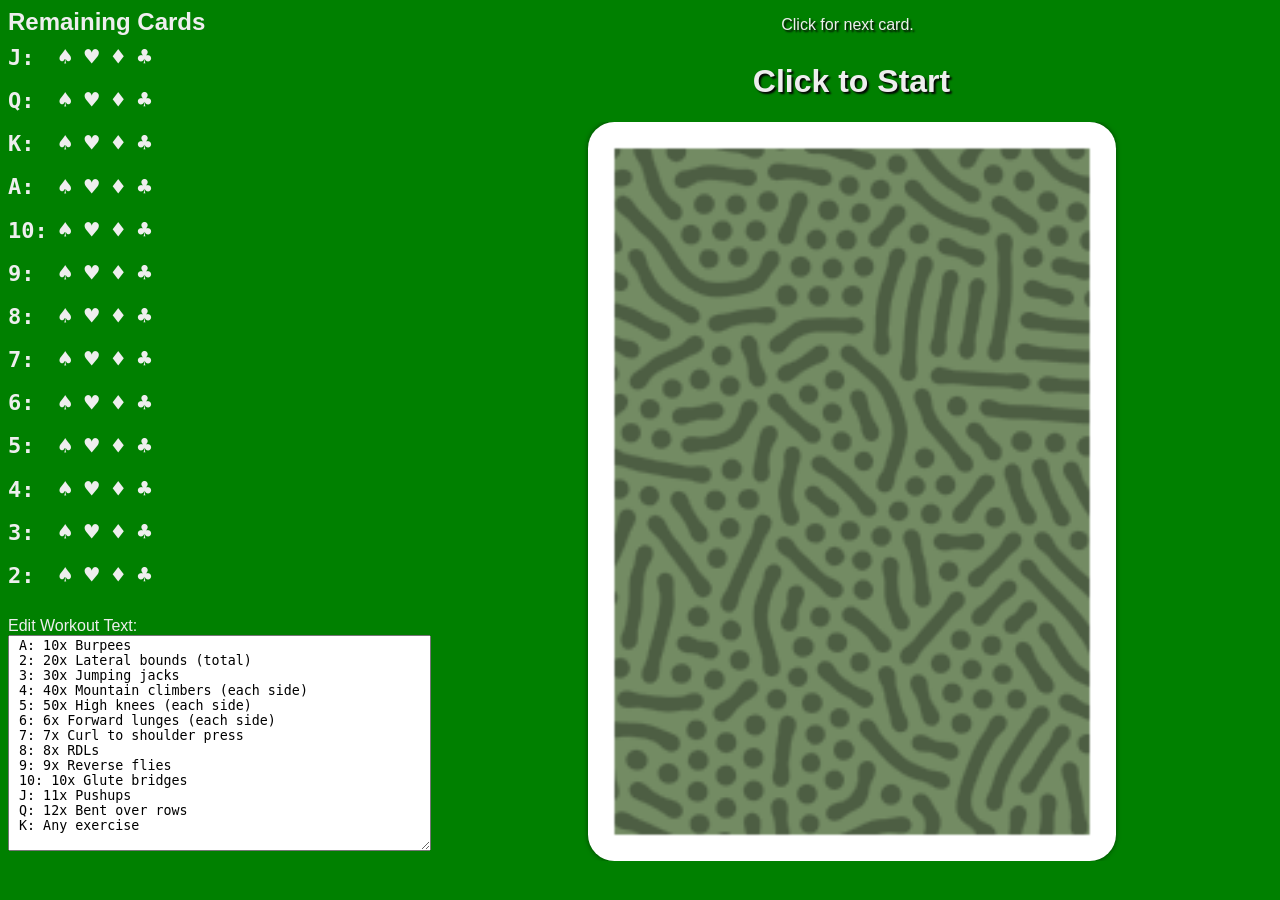
==== index.html @ 68b39ee0 "index.html" ====
<!DOCTYPE html>
<html>
  <head>
    <meta http-equiv="Content-Type" content="text/html; UTF-8" />

    <title>One Shuffled Deck</title>

    <link
      rel="stylesheet"
      type="text/css"
      media="screen"
      href="./One Shuffled Deck_files/playingcards.css"
    />
    <link
      rel="stylesheet"
      type="text/css"
      media="screen"
      href="./One Shuffled Deck_files/shuffled-deck.css"
    />

    <script src="./One Shuffled Deck_files/base.js"></script>

    <script src="./One Shuffled Deck_files/jquery.min.js"></script>
    <script src="./One Shuffled Deck_files/underscore-min.js"></script>

    <script src="./One Shuffled Deck_files/base.js"></script>
  </head>
  <body class="page shuffled_deck_1">
    <h1>One Shuffled Deck</h1>
    <div>
      <div id="table" class="span12">
        <script>
          window.num_decks = 1;
        </script>
        <div style="float: left; text-align: left">
          <span style="font-size: 24px; font-weight: bold"
            >Remaining Cards</span
          >
          <div
            id="cardCounter"
            style="font-size: 22px; line-height: 1.8; font-family: monospace"
          ></div>
          <div style="margin: 20px 0">
            <label for="workoutTextInput">Edit Workout Text:</label><br />
            <textarea id="workoutTextInput" rows="14" cols="50">
 A: 10x Burpees
 2: 20x Lateral bounds (total)
 3: 30x Jumping jacks
 4: 40x Mountain climbers (each side)
 5: 50x High knees (each side)
 6: 6x Forward lunges (each side)
 7: 7x Curl to shoulder press
 8: 8x RDLs
 9: 9x Reverse flies
 10: 10x Glute bridges
 J: 11x Pushups
 Q: 12x Bent over rows
 K: Any exercise
            </textarea>
          </div>
        </div>

        <div id="counter">Click for next card.</div>
        <div id="counterMilestone"></div>

        <div
          id="display-card"
          style="display: flex; justify-content: space-around"
        >
          <div
            class="card"
            id="view58"
            style="
              background-color: rgb(255, 255, 255);
              position: relative;
              overflow: visible;
              background-position: initial initial;
              background-repeat: initial initial;
            "
          >
            <div class="card-back">
              <span class="middle_center"
                ><img src="./One Shuffled Deck_files/back.png"
              /></span>
            </div>
          </div>
        </div>

        <div id="templates" style="display: none">
          <div id="card-back">
            <div
              class="card"
              id="view58"
              style="
                background-color: rgb(255, 255, 255);
                position: relative;
                overflow: visible;
                background-position: initial initial;
                background-repeat: initial initial;
              "
            >
              <div class="card-back">
                <span class="middle_center"
                  ><img src="./One Shuffled Deck_files/back.png"
                /></span>
              </div>
            </div>
          </div>

          <div id="all-cards">
            <div class="card" id="view53">
              <div class="card-ace club">
                <div class="corner top">
                  <span class="number">A</span>
                  <span>&#9827;</span>
                </div>
                <span class="suit middle_center">&#9827;</span>
                <div class="corner bottom">
                  <span class="number">A</span>
                  <span>&#9827;</span>
                </div>
              </div>
            </div>

            <div class="card" id="view54">
              <div class="card-two club">
                <div class="corner top">
                  <span class="number">2</span><span>&#9827;</span>
                </div>
                <span class="suit top_center">&#9827;</span
                ><span class="suit bottom_center">&#9827;</span>
                <div class="corner bottom">
                  <span class="number">2</span><span>&#9827;</span>
                </div>
              </div>
            </div>
            <div class="card" id="view55">
              <div class="card-three club">
                <div class="corner top">
                  <span class="number">3</span><span>&#9827;</span>
                </div>
                <span class="suit top_center">&#9827;</span
                ><span class="suit middle_center">&#9827;</span
                ><span class="suit bottom_center">&#9827;</span>
                <div class="corner bottom">
                  <span class="number">3</span><span>&#9827;</span>
                </div>
              </div>
            </div>
            <div class="card" id="view56">
              <div class="card-four club">
                <div class="corner top">
                  <span class="number">4</span><span>&#9827;</span>
                </div>
                <span class="suit top_left">&#9827;</span
                ><span class="suit top_right">&#9827;</span
                ><span class="suit bottom_left">&#9827;</span
                ><span class="suit bottom_right">&#9827;</span>
                <div class="corner bottom">
                  <span class="number">4</span><span>&#9827;</span>
                </div>
              </div>
            </div>
            <div class="card" id="view57">
              <div class="card-five club">
                <div class="corner top">
                  <span class="number">5</span><span>&#9827;</span>
                </div>
                <span class="suit top_left">&#9827;</span
                ><span class="suit top_right">&#9827;</span
                ><span class="suit middle_center">&#9827;</span
                ><span class="suit bottom_left">&#9827;</span
                ><span class="suit bottom_right">&#9827;</span>
                <div class="corner bottom">
                  <span class="number">5</span><span>&#9827;</span>
                </div>
              </div>
            </div>
            <div class="card" id="view58">
              <div class="card-six club">
                <div class="corner top">
                  <span class="number">6</span><span>&#9827;</span>
                </div>
                <span class="suit top_left">&#9827;</span
                ><span class="suit top_right">&#9827;</span
                ><span class="suit middle_left">&#9827;</span
                ><span class="suit middle_right">&#9827;</span
                ><span class="suit bottom_left">&#9827;</span
                ><span class="suit bottom_right">&#9827;</span>
                <div class="corner bottom">
                  <span class="number">6</span><span>&#9827;</span>
                </div>
              </div>
            </div>

            <div class="card" id="view59">
              <div class="card-seven club">
                <div class="corner top">
                  <span class="number">7</span>
                  <span>&#9827;</span>
                </div>
                <span class="suit top_left">&#9827;</span>
                <span class="suit top_right">&#9827;</span>
                <span class="suit middle_left">&#9827;</span>
                <span class="suit middle_top">&#9827;</span>
                <span class="suit middle_right">&#9827;</span>
                <span class="suit bottom_left">&#9827;</span>
                <span class="suit bottom_right">&#9827;</span>
                <div class="corner bottom">
                  <span class="number">7</span>
                  <span>&#9827;</span>
                </div>
              </div>
            </div>

            <div class="card" id="view60">
              <div class="card-eight club">
                <div class="corner top">
                  <span class="number">8</span><span>&#9827;</span>
                </div>
                <span class="suit top_left">&#9827;</span
                ><span class="suit top_right">&#9827;</span
                ><span class="suit middle_left">&#9827;</span
                ><span class="suit middle_top">&#9827;</span
                ><span class="suit middle_right">&#9827;</span
                ><span class="suit middle_bottom">&#9827;</span
                ><span class="suit bottom_left">&#9827;</span
                ><span class="suit bottom_right">&#9827;</span>
                <div class="corner bottom">
                  <span class="number">8</span><span>&#9827;</span>
                </div>
              </div>
            </div>
            <div class="card" id="view61">
              <div class="card-nine club">
                <div class="corner top">
                  <span class="number">9</span><span>&#9827;</span>
                </div>
                <span class="suit top_left">&#9827;</span
                ><span class="suit top_right">&#9827;</span
                ><span class="suit middle_top_left">&#9827;</span
                ><span class="suit middle_center">&#9827;</span
                ><span class="suit middle_top_right">&#9827;</span
                ><span class="suit bottom_left">&#9827;</span
                ><span class="suit bottom_right">&#9827;</span
                ><span class="suit middle_bottom_left">&#9827;</span
                ><span class="suit middle_bottom_right">&#9827;</span>
                <div class="corner bottom">
                  <span class="number">9</span><span>&#9827;</span>
                </div>
              </div>
            </div>
            <div class="card" id="view62">
              <div class="card-ten club">
                <div class="corner top">
                  <span class="number">10</span><span>&#9827;</span>
                </div>
                <span class="suit top_left">&#9827;</span
                ><span class="suit top_right">&#9827;</span
                ><span class="suit middle_top_left">&#9827;</span
                ><span class="suit middle_top_center">&#9827;</span
                ><span class="suit middle_top_right">&#9827;</span
                ><span class="suit bottom_left">&#9827;</span
                ><span class="suit bottom_right">&#9827;</span
                ><span class="suit middle_bottom_center">&#9827;</span
                ><span class="suit middle_bottom_left">&#9827;</span
                ><span class="suit middle_bottom_right">&#9827;</span>
                <div class="corner bottom">
                  <span class="number">10</span><span>&#9827;</span>
                </div>
              </div>
            </div>
            <div class="card" id="view63">
              <div class="card-jack club">
                <div class="corner top">
                  <span class="number">J</span><span>&#9827;</span>
                </div>
                <span class="face middle_center"
                  ><img src="./One Shuffled Deck_files/face-jack-club.png"
                /></span>
                <div class="corner bottom">
                  <span class="number">J</span><span>&#9827;</span>
                </div>
              </div>
            </div>
            <div class="card" id="view64">
              <div class="card-queen club">
                <div class="corner top">
                  <span class="number">Q</span><span>&#9827;</span>
                </div>
                <span class="face middle_center"
                  ><img src="./One Shuffled Deck_files/face-queen-club.png"
                /></span>
                <div class="corner bottom">
                  <span class="number">Q</span><span>&#9827;</span>
                </div>
              </div>
            </div>

            <div class="card" id="view65">
              <div class="card-king club">
                <div class="corner top">
                  <span class="number">K</span>
                  <span>&#9827;</span>
                </div>
                <span class="face middle_center"
                  ><img src="./One Shuffled Deck_files/face-king-club.png" />
                </span>
                <div class="corner bottom">
                  <span class="number">K</span><span>&#9827;</span>
                </div>
              </div>
            </div>

            <div class="card" id="view66">
              <div class="card-ace diamond">
                <div class="corner top">
                  <span class="number">A</span><span>&#9830;</span>
                </div>
                <span class="suit middle_center">&#9830;</span>
                <div class="corner bottom">
                  <span class="number">A</span><span>&#9830;</span>
                </div>
              </div>
            </div>
            <div class="card" id="view67">
              <div class="card-two diamond">
                <div class="corner top">
                  <span class="number">2</span><span>&#9830;</span>
                </div>
                <span class="suit top_center">&#9830;</span
                ><span class="suit bottom_center">&#9830;</span>
                <div class="corner bottom">
                  <span class="number">2</span><span>&#9830;</span>
                </div>
              </div>
            </div>
            <div class="card" id="view68">
              <div class="card-three diamond">
                <div class="corner top">
                  <span class="number">3</span><span>&#9830;</span>
                </div>
                <span class="suit top_center">&#9830;</span
                ><span class="suit middle_center">&#9830;</span
                ><span class="suit bottom_center">&#9830;</span>
                <div class="corner bottom">
                  <span class="number">3</span><span>&#9830;</span>
                </div>
              </div>
            </div>
            <div class="card" id="view69">
              <div class="card-four diamond">
                <div class="corner top">
                  <span class="number">4</span><span>&#9830;</span>
                </div>
                <span class="suit top_left">&#9830;</span
                ><span class="suit top_right">&#9830;</span
                ><span class="suit bottom_left">&#9830;</span
                ><span class="suit bottom_right">&#9830;</span>
                <div class="corner bottom">
                  <span class="number">4</span><span>&#9830;</span>
                </div>
              </div>
            </div>
            <div class="card" id="view70">
              <div class="card-five diamond">
                <div class="corner top">
                  <span class="number">5</span><span>&#9830;</span>
                </div>
                <span class="suit top_left">&#9830;</span
                ><span class="suit top_right">&#9830;</span
                ><span class="suit middle_center">&#9830;</span
                ><span class="suit bottom_left">&#9830;</span
                ><span class="suit bottom_right">&#9830;</span>
                <div class="corner bottom">
                  <span class="number">5</span><span>&#9830;</span>
                </div>
              </div>
            </div>
            <div class="card" id="view71">
              <div class="card-six diamond">
                <div class="corner top">
                  <span class="number">6</span><span>&#9830;</span>
                </div>
                <span class="suit top_left">&#9830;</span
                ><span class="suit top_right">&#9830;</span
                ><span class="suit middle_left">&#9830;</span
                ><span class="suit middle_right">&#9830;</span
                ><span class="suit bottom_left">&#9830;</span
                ><span class="suit bottom_right">&#9830;</span>
                <div class="corner bottom">
                  <span class="number">6</span><span>&#9830;</span>
                </div>
              </div>
            </div>
            <div class="card" id="view72">
              <div class="card-seven diamond">
                <div class="corner top">
                  <span class="number">7</span><span>&#9830;</span>
                </div>
                <span class="suit top_left">&#9830;</span
                ><span class="suit top_right">&#9830;</span
                ><span class="suit middle_left">&#9830;</span
                ><span class="suit middle_top">&#9830;</span
                ><span class="suit middle_right">&#9830;</span
                ><span class="suit bottom_left">&#9830;</span
                ><span class="suit bottom_right">&#9830;</span>
                <div class="corner bottom">
                  <span class="number">7</span><span>&#9830;</span>
                </div>
              </div>
            </div>
            <div class="card" id="view73">
              <div class="card-eight diamond">
                <div class="corner top">
                  <span class="number">8</span><span>&#9830;</span>
                </div>
                <span class="suit top_left">&#9830;</span
                ><span class="suit top_right">&#9830;</span
                ><span class="suit middle_left">&#9830;</span
                ><span class="suit middle_top">&#9830;</span
                ><span class="suit middle_right">&#9830;</span
                ><span class="suit middle_bottom">&#9830;</span
                ><span class="suit bottom_left">&#9830;</span
                ><span class="suit bottom_right">&#9830;</span>
                <div class="corner bottom">
                  <span class="number">8</span><span>&#9830;</span>
                </div>
              </div>
            </div>
            <div class="card" id="view74">
              <div class="card-nine diamond">
                <div class="corner top">
                  <span class="number">9</span><span>&#9830;</span>
                </div>
                <span class="suit top_left">&#9830;</span
                ><span class="suit top_right">&#9830;</span
                ><span class="suit middle_top_left">&#9830;</span
                ><span class="suit middle_center">&#9830;</span
                ><span class="suit middle_top_right">&#9830;</span
                ><span class="suit bottom_left">&#9830;</span
                ><span class="suit bottom_right">&#9830;</span
                ><span class="suit middle_bottom_left">&#9830;</span
                ><span class="suit middle_bottom_right">&#9830;</span>
                <div class="corner bottom">
                  <span class="number">9</span><span>&#9830;</span>
                </div>
              </div>
            </div>
            <div class="card" id="view75">
              <div class="card-ten diamond">
                <div class="corner top">
                  <span class="number">10</span><span>&#9830;</span>
                </div>
                <span class="suit top_left">&#9830;</span
                ><span class="suit top_right">&#9830;</span
                ><span class="suit middle_top_left">&#9830;</span
                ><span class="suit middle_top_center">&#9830;</span
                ><span class="suit middle_top_right">&#9830;</span
                ><span class="suit bottom_left">&#9830;</span
                ><span class="suit bottom_right">&#9830;</span
                ><span class="suit middle_bottom_center">&#9830;</span
                ><span class="suit middle_bottom_left">&#9830;</span
                ><span class="suit middle_bottom_right">&#9830;</span>
                <div class="corner bottom">
                  <span class="number">10</span><span>&#9830;</span>
                </div>
              </div>
            </div>
            <div class="card" id="view76">
              <div class="card-jack diamond">
                <div class="corner top">
                  <span class="number">J</span><span>&#9830;</span>
                </div>
                <span class="face middle_center"
                  ><img src="./One Shuffled Deck_files/face-jack-diamond.png"
                /></span>
                <div class="corner bottom">
                  <span class="number">J</span><span>&#9830;</span>
                </div>
              </div>
            </div>
            <div class="card" id="view77">
              <div class="card-queen diamond">
                <div class="corner top">
                  <span class="number">Q</span><span>&#9830;</span>
                </div>
                <span class="face middle_center"
                  ><img src="./One Shuffled Deck_files/face-queen-diamond.png"
                /></span>
                <div class="corner bottom">
                  <span class="number">Q</span><span>&#9830;</span>
                </div>
              </div>
            </div>
            <div class="card" id="view78">
              <div class="card-king diamond">
                <div class="corner top">
                  <span class="number">K</span><span>&#9830;</span>
                </div>
                <span class="face middle_center"
                  ><img src="./One Shuffled Deck_files/face-king-diamond.png"
                /></span>
                <div class="corner bottom">
                  <span class="number">K</span><span>&#9830;</span>
                </div>
              </div>
            </div>
            <div class="card" id="view79">
              <div class="card-ace spade">
                <div class="corner top">
                  <span class="number">A</span><span>&#9824;</span>
                </div>
                <span class="suit middle_center">&#9824;</span>
                <div class="corner bottom">
                  <span class="number">A</span><span>&#9824;</span>
                </div>
              </div>
            </div>
            <div class="card" id="view80">
              <div class="card-two spade">
                <div class="corner top">
                  <span class="number">2</span><span>&#9824;</span>
                </div>
                <span class="suit top_center">&#9824;</span
                ><span class="suit bottom_center">&#9824;</span>
                <div class="corner bottom">
                  <span class="number">2</span><span>&#9824;</span>
                </div>
              </div>
            </div>
            <div class="card" id="view81">
              <div class="card-three spade">
                <div class="corner top">
                  <span class="number">3</span><span>&#9824;</span>
                </div>
                <span class="suit top_center">&#9824;</span
                ><span class="suit middle_center">&#9824;</span
                ><span class="suit bottom_center">&#9824;</span>
                <div class="corner bottom">
                  <span class="number">3</span><span>&#9824;</span>
                </div>
              </div>
            </div>
            <div class="card" id="view82">
              <div class="card-four spade">
                <div class="corner top">
                  <span class="number">4</span><span>&#9824;</span>
                </div>
                <span class="suit top_left">&#9824;</span
                ><span class="suit top_right">&#9824;</span
                ><span class="suit bottom_left">&#9824;</span
                ><span class="suit bottom_right">&#9824;</span>
                <div class="corner bottom">
                  <span class="number">4</span><span>&#9824;</span>
                </div>
              </div>
            </div>
            <div class="card" id="view83">
              <div class="card-five spade">
                <div class="corner top">
                  <span class="number">5</span><span>&#9824;</span>
                </div>
                <span class="suit top_left">&#9824;</span
                ><span class="suit top_right">&#9824;</span
                ><span class="suit middle_center">&#9824;</span
                ><span class="suit bottom_left">&#9824;</span
                ><span class="suit bottom_right">&#9824;</span>
                <div class="corner bottom">
                  <span class="number">5</span><span>&#9824;</span>
                </div>
              </div>
            </div>
            <div class="card" id="view84">
              <div class="card-six spade">
                <div class="corner top">
                  <span class="number">6</span><span>&#9824;</span>
                </div>
                <span class="suit top_left">&#9824;</span
                ><span class="suit top_right">&#9824;</span
                ><span class="suit middle_left">&#9824;</span
                ><span class="suit middle_right">&#9824;</span
                ><span class="suit bottom_left">&#9824;</span
                ><span class="suit bottom_right">&#9824;</span>
                <div class="corner bottom">
                  <span class="number">6</span><span>&#9824;</span>
                </div>
              </div>
            </div>
            <div class="card" id="view85">
              <div class="card-seven spade">
                <div class="corner top">
                  <span class="number">7</span><span>&#9824;</span>
                </div>
                <span class="suit top_left">&#9824;</span
                ><span class="suit top_right">&#9824;</span
                ><span class="suit middle_left">&#9824;</span
                ><span class="suit middle_top">&#9824;</span
                ><span class="suit middle_right">&#9824;</span
                ><span class="suit bottom_left">&#9824;</span
                ><span class="suit bottom_right">&#9824;</span>
                <div class="corner bottom">
                  <span class="number">7</span><span>&#9824;</span>
                </div>
              </div>
            </div>
            <div class="card" id="view86">
              <div class="card-eight spade">
                <div class="corner top">
                  <span class="number">8</span><span>&#9824;</span>
                </div>
                <span class="suit top_left">&#9824;</span
                ><span class="suit top_right">&#9824;</span
                ><span class="suit middle_left">&#9824;</span
                ><span class="suit middle_top">&#9824;</span
                ><span class="suit middle_right">&#9824;</span
                ><span class="suit middle_bottom">&#9824;</span
                ><span class="suit bottom_left">&#9824;</span
                ><span class="suit bottom_right">&#9824;</span>
                <div class="corner bottom">
                  <span class="number">8</span><span>&#9824;</span>
                </div>
              </div>
            </div>
            <div class="card" id="view87">
              <div class="card-nine spade">
                <div class="corner top">
                  <span class="number">9</span><span>&#9824;</span>
                </div>
                <span class="suit top_left">&#9824;</span
                ><span class="suit top_right">&#9824;</span
                ><span class="suit middle_top_left">&#9824;</span
                ><span class="suit middle_center">&#9824;</span
                ><span class="suit middle_top_right">&#9824;</span
                ><span class="suit bottom_left">&#9824;</span
                ><span class="suit bottom_right">&#9824;</span
                ><span class="suit middle_bottom_left">&#9824;</span
                ><span class="suit middle_bottom_right">&#9824;</span>
                <div class="corner bottom">
                  <span class="number">9</span><span>&#9824;</span>
                </div>
              </div>
            </div>
            <div class="card" id="view88">
              <div class="card-ten spade">
                <div class="corner top">
                  <span class="number">10</span><span>&#9824;</span>
                </div>
                <span class="suit top_left">&#9824;</span
                ><span class="suit top_right">&#9824;</span
                ><span class="suit middle_top_left">&#9824;</span
                ><span class="suit middle_top_center">&#9824;</span
                ><span class="suit middle_top_right">&#9824;</span
                ><span class="suit bottom_left">&#9824;</span
                ><span class="suit bottom_right">&#9824;</span
                ><span class="suit middle_bottom_center">&#9824;</span
                ><span class="suit middle_bottom_left">&#9824;</span
                ><span class="suit middle_bottom_right">&#9824;</span>
                <div class="corner bottom">
                  <span class="number">10</span><span>&#9824;</span>
                </div>
              </div>
            </div>
            <div class="card" id="view89">
              <div class="card-jack spade">
                <div class="corner top">
                  <span class="number">J</span><span>&#9824;</span>
                </div>
                <span class="face middle_center"
                  ><img src="./One Shuffled Deck_files/face-jack-spade.png"
                /></span>
                <div class="corner bottom">
                  <span class="number">J</span><span>&#9824;</span>
                </div>
              </div>
            </div>
            <div class="card" id="view90">
              <div class="card-queen spade">
                <div class="corner top">
                  <span class="number">Q</span><span>&#9824;</span>
                </div>
                <span class="face middle_center"
                  ><img src="./One Shuffled Deck_files/face-queen-spade.png"
                /></span>
                <div class="corner bottom">
                  <span class="number">Q</span><span>&#9824;</span>
                </div>
              </div>
            </div>
            <div class="card" id="view91">
              <div class="card-king spade">
                <div class="corner top">
                  <span class="number">K</span><span>&#9824;</span>
                </div>
                <span class="face middle_center"
                  ><img src="./One Shuffled Deck_files/face-king-spade.png"
                /></span>
                <div class="corner bottom">
                  <span class="number">K</span><span>&#9824;</span>
                </div>
              </div>
            </div>
            <div class="card" id="view92">
              <div class="card-ace heart">
                <div class="corner top">
                  <span class="number">A</span><span>&#9829;</span>
                </div>
                <span class="suit middle_center">&#9829;</span>
                <div class="corner bottom">
                  <span class="number">A</span><span>&#9829;</span>
                </div>
              </div>
            </div>
            <div class="card" id="view93">
              <div class="card-two heart">
                <div class="corner top">
                  <span class="number">2</span><span>&#9829;</span>
                </div>
                <span class="suit top_center">&#9829;</span
                ><span class="suit bottom_center">&#9829;</span>
                <div class="corner bottom">
                  <span class="number">2</span><span>&#9829;</span>
                </div>
              </div>
            </div>
            <div class="card" id="view94">
              <div class="card-three heart">
                <div class="corner top">
                  <span class="number">3</span><span>&#9829;</span>
                </div>
                <span class="suit top_center">&#9829;</span
                ><span class="suit middle_center">&#9829;</span
                ><span class="suit bottom_center">&#9829;</span>
                <div class="corner bottom">
                  <span class="number">3</span><span>&#9829;</span>
                </div>
              </div>
            </div>
            <div class="card" id="view95">
              <div class="card-four heart">
                <div class="corner top">
                  <span class="number">4</span><span>&#9829;</span>
                </div>
                <span class="suit top_left">&#9829;</span
                ><span class="suit top_right">&#9829;</span
                ><span class="suit bottom_left">&#9829;</span
                ><span class="suit bottom_right">&#9829;</span>
                <div class="corner bottom">
                  <span class="number">4</span><span>&#9829;</span>
                </div>
              </div>
            </div>
            <div class="card" id="view96">
              <div class="card-five heart">
                <div class="corner top">
                  <span class="number">5</span><span>&#9829;</span>
                </div>
                <span class="suit top_left">&#9829;</span
                ><span class="suit top_right">&#9829;</span
                ><span class="suit middle_center">&#9829;</span
                ><span class="suit bottom_left">&#9829;</span
                ><span class="suit bottom_right">&#9829;</span>
                <div class="corner bottom">
                  <span class="number">5</span><span>&#9829;</span>
                </div>
              </div>
            </div>
            <div class="card" id="view97">
              <div class="card-six heart">
                <div class="corner top">
                  <span class="number">6</span><span>&#9829;</span>
                </div>
                <span class="suit top_left">&#9829;</span
                ><span class="suit top_right">&#9829;</span
                ><span class="suit middle_left">&#9829;</span
                ><span class="suit middle_right">&#9829;</span
                ><span class="suit bottom_left">&#9829;</span
                ><span class="suit bottom_right">&#9829;</span>
                <div class="corner bottom">
                  <span class="number">6</span><span>&#9829;</span>
                </div>
              </div>
            </div>
            <div class="card" id="view98">
              <div class="card-seven heart">
                <div class="corner top">
                  <span class="number">7</span><span>&#9829;</span>
                </div>
                <span class="suit top_left">&#9829;</span
                ><span class="suit top_right">&#9829;</span
                ><span class="suit middle_left">&#9829;</span
                ><span class="suit middle_top">&#9829;</span
                ><span class="suit middle_right">&#9829;</span
                ><span class="suit bottom_left">&#9829;</span
                ><span class="suit bottom_right">&#9829;</span>
                <div class="corner bottom">
                  <span class="number">7</span><span>&#9829;</span>
                </div>
              </div>
            </div>
            <div class="card" id="view99">
              <div class="card-eight heart">
                <div class="corner top">
                  <span class="number">8</span><span>&#9829;</span>
                </div>
                <span class="suit top_left">&#9829;</span
                ><span class="suit top_right">&#9829;</span
                ><span class="suit middle_left">&#9829;</span
                ><span class="suit middle_top">&#9829;</span
                ><span class="suit middle_right">&#9829;</span
                ><span class="suit middle_bottom">&#9829;</span
                ><span class="suit bottom_left">&#9829;</span
                ><span class="suit bottom_right">&#9829;</span>
                <div class="corner bottom">
                  <span class="number">8</span><span>&#9829;</span>
                </div>
              </div>
            </div>
            <div class="card" id="view100">
              <div class="card-nine heart">
                <div class="corner top">
                  <span class="number">9</span><span>&#9829;</span>
                </div>
                <span class="suit top_left">&#9829;</span
                ><span class="suit top_right">&#9829;</span
                ><span class="suit middle_top_left">&#9829;</span
                ><span class="suit middle_center">&#9829;</span
                ><span class="suit middle_top_right">&#9829;</span
                ><span class="suit bottom_left">&#9829;</span
                ><span class="suit bottom_right">&#9829;</span
                ><span class="suit middle_bottom_left">&#9829;</span
                ><span class="suit middle_bottom_right">&#9829;</span>
                <div class="corner bottom">
                  <span class="number">9</span><span>&#9829;</span>
                </div>
              </div>
            </div>
            <div class="card" id="view101">
              <div class="card-ten heart">
                <div class="corner top">
                  <span class="number">10</span><span>&#9829;</span>
                </div>
                <span class="suit top_left">&#9829;</span
                ><span class="suit top_right">&#9829;</span
                ><span class="suit middle_top_left">&#9829;</span
                ><span class="suit middle_top_center">&#9829;</span
                ><span class="suit middle_top_right">&#9829;</span
                ><span class="suit bottom_left">&#9829;</span
                ><span class="suit bottom_right">&#9829;</span
                ><span class="suit middle_bottom_center">&#9829;</span
                ><span class="suit middle_bottom_left">&#9829;</span
                ><span class="suit middle_bottom_right">&#9829;</span>
                <div class="corner bottom">
                  <span class="number">10</span><span>&#9829;</span>
                </div>
              </div>
            </div>
            <div class="card" id="view102">
              <div class="card-jack heart">
                <div class="corner top">
                  <span class="number">J</span><span>&#9829;</span>
                </div>
                <span class="face middle_center"
                  ><img src="./One Shuffled Deck_files/face-jack-heart.png"
                /></span>
                <div class="corner bottom">
                  <span class="number">J</span><span>&#9829;</span>
                </div>
              </div>
            </div>
            <div class="card" id="view103">
              <div class="card-queen heart">
                <div class="corner top">
                  <span class="number">Q</span><span>&#9829;</span>
                </div>
                <span class="face middle_center"
                  ><img src="./One Shuffled Deck_files/face-queen-heart.png"
                /></span>
                <div class="corner bottom">
                  <span class="number">Q</span><span>&#9829;</span>
                </div>
              </div>
            </div>
            <div class="card" id="view104">
              <div class="card-king heart">
                <div class="corner top">
                  <span class="number">K</span><span>&#9829;</span>
                </div>
                <span class="face middle_center"
                  ><img src="./One Shuffled Deck_files/face-king-heart.png"
                /></span>
                <div class="corner bottom">
                  <span class="number">K</span><span>&#9829;</span>
                </div>
              </div>
            </div>
          </div>
        </div>
      </div>
    </div>

    <script>
      (function () {
        "use strict";
        const ALL_SUITS = ["♠", "♥", "♦", "♣"];
        let cardTracker = {
          A: [...ALL_SUITS],
          K: [...ALL_SUITS],
          Q: [...ALL_SUITS],
          J: [...ALL_SUITS],
          10: [...ALL_SUITS],
          9: [...ALL_SUITS],
          8: [...ALL_SUITS],
          7: [...ALL_SUITS],
          6: [...ALL_SUITS],
          5: [...ALL_SUITS],
          4: [...ALL_SUITS],
          3: [...ALL_SUITS],
          2: [...ALL_SUITS],
        };

        let drawnCardsCount = 0; // Added to track drawn cards
        const totalCardsInDeck = 52; // Standard deck size

        function renderRemainingCards() {
          let html = `<div style="display: inline-block;">`;

          Object.keys(cardTracker)
            .reverse()
            .forEach((card) => {
              html += `<div style="display: flex; align-items: center;">`;

              // Card label
              html += `<div style="width: 50px; font-weight: bold;">${card}:</div>`;

              // Suits in horizontal layout
              html += `<div style="display: flex; gap: 12px;">`;
              ALL_SUITS.forEach((suit) => {
                const isRemaining = cardTracker[card].includes(suit);
                html += isRemaining
                  ? `<div style="font-size: 24px;">${suit}</div>`
                  : `<div style="font-size: 24px; opacity: 0.3; text-decoration: line-through;">${suit}</div>`;
              });
              html += `</div></div>`;
            });

          html += `</div>`;
          $("#cardCounter").html(html);
        }

        function getWorkout(cardValue) {
          const workoutText = document.getElementById("workoutTextInput").value;
          let workoutJson = {};
          for (const line of workoutText.split("\n").map((t) => t.trim())) {
            const [card, workout] = line.split(": ");
            if (card && workout) {
              workoutJson[card] = workout;
            }
          }
          return workoutJson[cardValue] || "No workout assigned";
        }

        function addGlobalStyle(css) {
          var head, style;
          head = document.getElementsByTagName("head")[0];
          if (!head) {
            return;
          }
          style = document.createElement("style");
          style.type = "text/css";
          style.innerHTML = css;
          head.appendChild(style);
        }

        const delay = (ms) => new Promise((res) => setTimeout(res, ms));

        addGlobalStyle(".card { margin: 0px; }");

        $("h1").remove();
        $(".options").remove();

        $('<h1 id="workout">Click to Start<h1>').insertBefore("#display-card");
        renderRemainingCards();

        let drawnCards = []; // This was in the original script, remains unused by this specific counter update
        $("#display-card").click(async function () {
          await delay(10);
          $("h1#workout").text("");

          let cardText = $("#display-card .card .top .number").text();
          let cardSuit = $("#display-card .card .top span:nth-child(2)").text();

          // Remove the suit from the tracker if present
          if (cardTracker[cardText]) {
            cardTracker[cardText] = cardTracker[cardText].filter(
              (s) => s !== cardSuit
            );
          }

          renderRemainingCards();
          $("h1#workout").text(getWorkout(cardText));

          // Updated counter logic starts here
          drawnCardsCount++;

          const quarterMark = totalCardsInDeck / 4;
          const halfMark = totalCardsInDeck / 2;
          const threeQuarterMark = (totalCardsInDeck * 3) / 4;

          if (drawnCardsCount === quarterMark) {
            $("#counterMilestone").text("1/4 of the deck drawn!");
          } else if (drawnCardsCount === halfMark) {
            $("#counterMilestone").text("1/2 of the deck drawn!");
          } else if (drawnCardsCount === threeQuarterMark) {
            $("#counterMilestone").text("3/4 of the deck drawn!");
          } else if (drawnCardsCount === totalCardsInDeck) {
            $("#counterMilestone").text("All cards drawn! Workout complete!");
            // Optional: could disable further clicks here if desired
            // $("#display-card").off("click");
          } else if (drawnCardsCount < totalCardsInDeck) {
            $("#counterMilestone").text("");
          }
          // If drawnCardsCount > totalCardsInDeck and clicks are not disabled,
          // the message will remain as "All cards drawn! Workout complete!".
        });
      })();
    </script>
  </body>
</html>
---- One Shuffled Deck_files/playingcards.css ----
@font-face {
  font-family: "Suit-Regular";
  src: url("../fonts/suit-regular.eot");
  src: url("../fonts/suit-regular.eot?#iefix") format("embedded-opentype"),
    url("../fonts/suit-regular.woff") format("woff"),
    url("../fonts/suit-regular.ttf") format("truetype"),
    url("../fonts/suit-regular.svg#suit-regular") format("svg");
  font-weight: normal;
  font-style: normal;
}
body {
  background: green;
}
.card {
  background-color: #fff;
  font-family: "Suit-Regular", "Helvetica Neue", Helvetica, Arial, sans-serif;
  -moz-border-radius: 0.8em;
  -webkit-border-radius: 0.8em;
  border-radius: 0.8em;
  -moz-box-shadow: 0 0 5px rgba(0, 0, 0, 0.5);
  -webkit-box-shadow: 0 0 5px rgba(0, 0, 0, 0.5);
  box-shadow: 0 0 5px rgba(0, 0, 0, 0.5);
  float: left;
  width: 16em;
  height: 22.4em;
  margin: 0 1.2em 1.2em 0;
  position: relative;
  z-index: 2;
}
.card.noshadow {
  -moz-box-shadow: none;
  -webkit-box-shadow: none;
  box-shadow: none;
}
.card .card-back img {
  width: 16em;
  height: 22.4em;
}
.card .flipped {
  -ms-transform: rotateY(180deg);
  -moz-transform: rotateY(180deg);
  -webkit-transform: rotateY(180deg);
  transform: rotateY(180deg);
}
.card .heart,
.card .diamond {
  color: #df0000;
}
.card .corner {
  line-height: 1;
  position: absolute;
  text-align: center;
}
.card .corner span {
  display: block;
  font-size: 1.5em;
  font-weight: bold;
}
.card .corner .number {
  font-size: 2em;
  height: 1.92em/2;
  line-height: 1.92em/2;
}
.card .corner.top {
  left: 0.64em;
  top: 0.96em;
}
.card .corner.bottom {
  bottom: 0.96em;
  right: 0.64em;
  -ms-transform: rotate(180deg);
  -moz-transform: rotate(180deg);
  -webkit-transform: rotate(180deg);
  transform: rotate(180deg);
}
.card .card-ace span.suit.middle_center {
  font-size: 10.24em;
  left: 0.45517241379310347em;
  top: 0.593103448275862em;
}
.card .card-ten .corner .number {
  font-size: 1.5em;
}
.card .face img {
  position: absolute;
  left: 2.56em;
  top: 2.08em;
  width: 10.8em;
  height: 18.24em;
}
.card .suit {
  font-size: 5.8em;
  font-weight: normal;
  width: 0.6896551724137931em;
  height: 0.786206896551724em;
  line-height: 0.786206896551724em;
  position: absolute;
  text-align: center;
}
.card .suit.top_center {
  left: 1.0482758620689656em;
  top: 0.3310344827586207em;
}
.card .suit.top_left {
  left: 0.41379310344827586em;
  top: 0.3310344827586207em;
}
.card .suit.top_right {
  right: 0.41379310344827586em;
  top: 0.3310344827586207em;
}
.card .suit.middle_center {
  left: 1.0482758620689656em;
  top: 1.517241379310345em;
}
.card .suit.middle_top {
  left: 1.0482758620689656em;
  top: 0.9655172413793103em;
}
.card .suit.middle_bottom {
  bottom: 0.9655172413793103em;
  left: 1.0482758620689656em;
  -ms-transform: rotate(180deg);
  -moz-transform: rotate(180deg);
  -webkit-transform: rotate(180deg);
  transform: rotate(180deg);
}
.card .suit.middle_left {
  left: 0.41379310344827586em;
  top: 1.517241379310345em;
}
.card .suit.middle_right {
  right: 0.41379310344827586em;
  top: 1.517241379310345em;
}
.card .suit.middle_top_center {
  left: 1.0482758620689656em;
  top: 0.8275862068965517em;
}
.card .suit.middle_top_left {
  left: 0.41379310344827586em;
  top: 1.103448275862069em;
}
.card .suit.middle_top_right {
  right: 0.41379310344827586em;
  top: 1.103448275862069em;
}
.card .suit.middle_bottom_left {
  bottom: 1.103448275862069em;
  left: 0.41379310344827586em;
  -ms-transform: rotate(180deg);
  -moz-transform: rotate(180deg);
  -webkit-transform: rotate(180deg);
  transform: rotate(180deg);
}
.card .suit.middle_bottom_right {
  bottom: 1.103448275862069em;
  right: 0.41379310344827586em;
  -ms-transform: rotate(180deg);
  -moz-transform: rotate(180deg);
  -webkit-transform: rotate(180deg);
  transform: rotate(180deg);
}
.card .suit.middle_bottom_center {
  bottom: 0.8275862068965517em;
  left: 1.0482758620689656em;
  -ms-transform: rotate(180deg);
  -moz-transform: rotate(180deg);
  -webkit-transform: rotate(180deg);
  transform: rotate(180deg);
}
.card .suit.bottom_center {
  bottom: 0.3310344827586207em;
  left: 1.0482758620689656em;
  -ms-transform: rotate(180deg);
  -moz-transform: rotate(180deg);
  -webkit-transform: rotate(180deg);
  transform: rotate(180deg);
}
.card .suit.bottom_left {
  bottom: 0.3310344827586207em;
  left: 0.41379310344827586em;
  -ms-transform: rotate(180deg);
  -moz-transform: rotate(180deg);
  -webkit-transform: rotate(180deg);
  transform: rotate(180deg);
}
.card .suit.bottom_right {
  bottom: 0.3310344827586207em;
  right: 0.41379310344827586em;
  -ms-transform: rotate(180deg);
  -moz-transform: rotate(180deg);
  -webkit-transform: rotate(180deg);
  transform: rotate(180deg);
}
---- One Shuffled Deck_files/shuffled-deck.css ----
body {
    background-image: url("../../media/images/cards/felt2.jpg");
    font-family: helvetica, sans-serif;
}
adiv.selection {
    background-color: #fff;
    width: 30em;
}
div.selection input {
    width: 150px;
    font-size: 4em;
}

.page.shuffled_home,
.page.shuffled_deck_1,
.page.shuffled_deck_2,
.page.shuffled_cards {
    color: #eee;
    text-align: center;
}
.page.shuffled_deck_1 h1,
.page.shuffled_deck_2 h1,
.page.shuffled_cards h1 {
    text-shadow: 2px 2px 2px rgba(5,5,5, 1);
}
#counter {
    padding: 0.5em;
    text-shadow: 2px 2px 2px rgba(5,5,5, 1);
}
.page.shuffled_cards #counter {
    display:none;
}
#display-card {
    -webkit-touch-callout: none;
    -webkit-user-select: none;
    -khtml-user-select: none;
    -moz-user-select: none;
    -ms-user-select: none;
    user-select: none; 
    cursor: pointer;
    margin: 0px; 
    padding: 0px;

    overflow: hidden;
}

#display-card .card {
    float: none;
}

#display-card .card .spade,
#display-card .card .club {
    color: #000;
}


body.page.shuffled_home {
    background-image: none;
    color: #000;
    text-shadow: none; /* 2px 2px 2px rgba(9,9,9, 1); */
}


.page.shuffled_home .a {

}
.page.shuffled_home .fine-print {
    margin-top: 100px;
    font-size: 0.6em;
    color: #aaa;
    font-weight: normal;
}
.page.shuffled_home .fine-print a {
    color: #aaf;
}
.options {
    color: #fff;
}
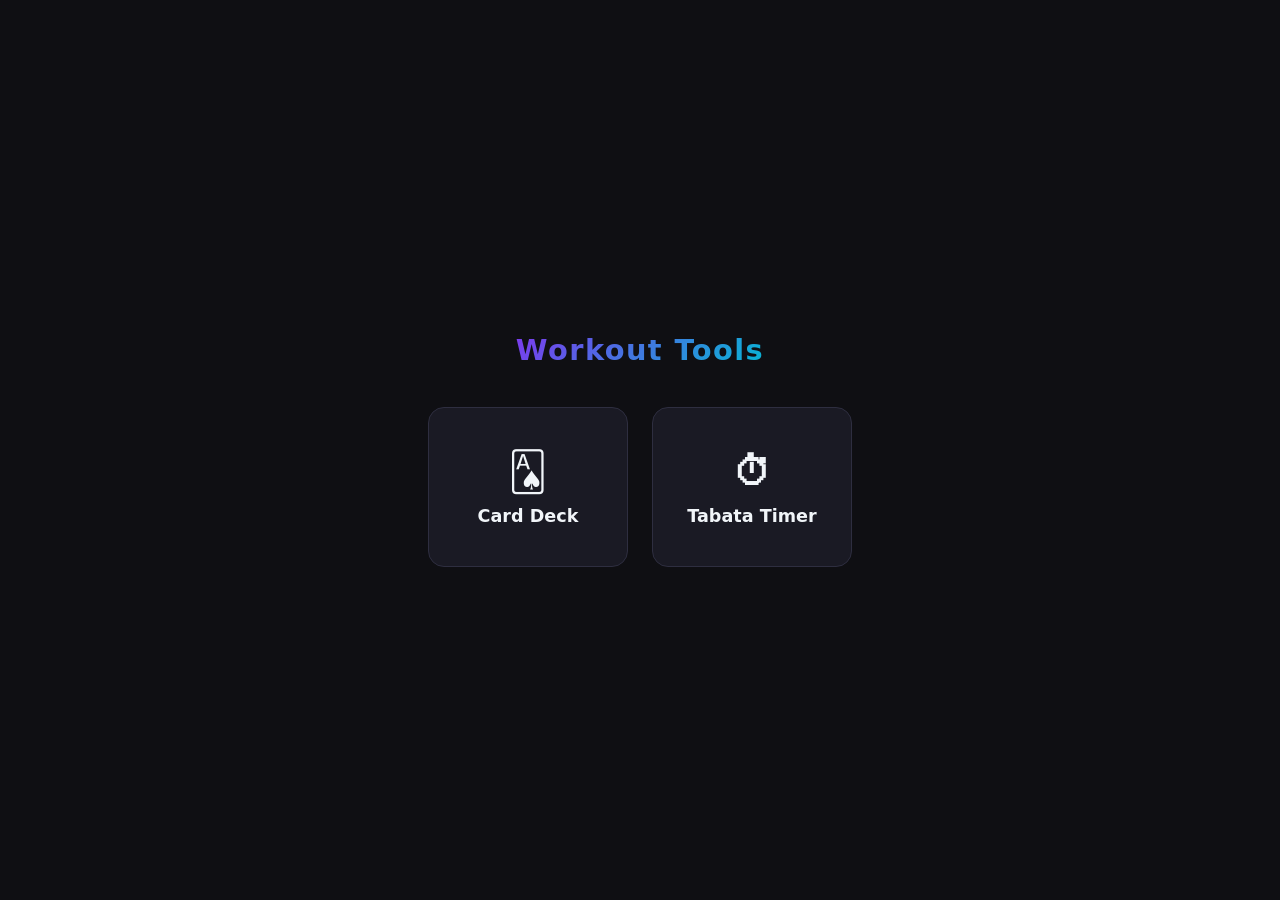
==== commit 86798a05: "Add root index" ====
--- a/index.html
+++ b/index.html
@@ -1,1029 +1,90 @@
 <!DOCTYPE html>
-<html>
-  <head>
-    <meta http-equiv="Content-Type" content="text/html; UTF-8" />
+<html lang="en">
+<head>
+  <meta charset="UTF-8" />
+  <meta name="viewport" content="width=device-width, initial-scale=1.0" />
+  <title>Workout Tools</title>
+  <style>
+    * { box-sizing: border-box; margin: 0; padding: 0; }
 
-    <title>One Shuffled Deck</title>
+    :root {
+      --bg: #0f0f13;
+      --surface: #1a1a24;
+      --accent: #7c3aed;
+      --accent2: #06b6d4;
+      --text: #f1f5f9;
+      --muted: #94a3b8;
+      --border: #2e2e40;
+    }
 
-    <link
-      rel="stylesheet"
-      type="text/css"
-      media="screen"
-      href="./One Shuffled Deck_files/playingcards.css"
-    />
-    <link
-      rel="stylesheet"
-      type="text/css"
-      media="screen"
-      href="./One Shuffled Deck_files/shuffled-deck.css"
-    />
+    body {
+      font-family: 'Segoe UI', system-ui, sans-serif;
+      background: var(--bg);
+      color: var(--text);
+      min-height: 100vh;
+      display: flex;
+      flex-direction: column;
+      align-items: center;
+      justify-content: center;
+      gap: 40px;
+      padding: 24px;
+    }
 
-    <script src="./One Shuffled Deck_files/base.js"></script>
+    h1 {
+      font-size: 1.8rem;
+      font-weight: 700;
+      background: linear-gradient(135deg, var(--accent), var(--accent2));
+      -webkit-background-clip: text;
+      -webkit-text-fill-color: transparent;
+      letter-spacing: 0.05em;
+    }
 
-    <script src="./One Shuffled Deck_files/jquery.min.js"></script>
-    <script src="./One Shuffled Deck_files/underscore-min.js"></script>
+    .cards {
+      display: flex;
+      gap: 24px;
+      flex-wrap: wrap;
+      justify-content: center;
+    }
 
-    <script src="./One Shuffled Deck_files/base.js"></script>
-  </head>
-  <body class="page shuffled_deck_1">
-    <h1>One Shuffled Deck</h1>
-    <div>
-      <div id="table" class="span12">
-        <script>
-          window.num_decks = 1;
-        </script>
-        <div style="float: left; text-align: left">
-          <span style="font-size: 24px; font-weight: bold"
-            >Remaining Cards</span
-          >
-          <div
-            id="cardCounter"
-            style="font-size: 22px; line-height: 1.8; font-family: monospace"
-          ></div>
-          <div style="margin: 20px 0">
-            <label for="workoutTextInput">Edit Workout Text:</label><br />
-            <textarea id="workoutTextInput" rows="14" cols="50">
- A: 10x Burpees
- 2: 20x Lateral bounds (total)
- 3: 30x Jumping jacks
- 4: 40x Mountain climbers (each side)
- 5: 50x High knees (each side)
- 6: 6x Forward lunges (each side)
- 7: 7x Curl to shoulder press
- 8: 8x RDLs
- 9: 9x Reverse flies
- 10: 10x Glute bridges
- J: 11x Pushups
- Q: 12x Bent over rows
- K: Any exercise
-            </textarea>
-          </div>
-        </div>
+    a.card {
+      display: flex;
+      flex-direction: column;
+      align-items: center;
+      justify-content: center;
+      gap: 12px;
+      width: 200px;
+      height: 160px;
+      background: var(--surface);
+      border: 1px solid var(--border);
+      border-radius: 16px;
+      text-decoration: none;
+      color: var(--text);
+      font-size: 1.1rem;
+      font-weight: 600;
+      transition: border-color 0.2s, transform 0.2s;
+    }
 
-        <div id="counter">Click for next card.</div>
-        <div id="counterMilestone"></div>
+    a.card:hover {
+      border-color: var(--accent);
+      transform: translateY(-3px);
+    }
 
-        <div
-          id="display-card"
-          style="display: flex; justify-content: space-around"
-        >
-          <div
-            class="card"
-            id="view58"
-            style="
-              background-color: rgb(255, 255, 255);
-              position: relative;
-              overflow: visible;
-              background-position: initial initial;
-              background-repeat: initial initial;
-            "
-          >
-            <div class="card-back">
-              <span class="middle_center"
-                ><img src="./One Shuffled Deck_files/back.png"
-              /></span>
-            </div>
-          </div>
-        </div>
-
-        <div id="templates" style="display: none">
-          <div id="card-back">
-            <div
-              class="card"
-              id="view58"
-              style="
-                background-color: rgb(255, 255, 255);
-                position: relative;
-                overflow: visible;
-                background-position: initial initial;
-                background-repeat: initial initial;
-              "
-            >
-              <div class="card-back">
-                <span class="middle_center"
-                  ><img src="./One Shuffled Deck_files/back.png"
-                /></span>
-              </div>
-            </div>
-          </div>
-
-          <div id="all-cards">
-            <div class="card" id="view53">
-              <div class="card-ace club">
-                <div class="corner top">
-                  <span class="number">A</span>
-                  <span>&#9827;</span>
-                </div>
-                <span class="suit middle_center">&#9827;</span>
-                <div class="corner bottom">
-                  <span class="number">A</span>
-                  <span>&#9827;</span>
-                </div>
-              </div>
-            </div>
-
-            <div class="card" id="view54">
-              <div class="card-two club">
-                <div class="corner top">
-                  <span class="number">2</span><span>&#9827;</span>
-                </div>
-                <span class="suit top_center">&#9827;</span
-                ><span class="suit bottom_center">&#9827;</span>
-                <div class="corner bottom">
-                  <span class="number">2</span><span>&#9827;</span>
-                </div>
-              </div>
-            </div>
-            <div class="card" id="view55">
-              <div class="card-three club">
-                <div class="corner top">
-                  <span class="number">3</span><span>&#9827;</span>
-                </div>
-                <span class="suit top_center">&#9827;</span
-                ><span class="suit middle_center">&#9827;</span
-                ><span class="suit bottom_center">&#9827;</span>
-                <div class="corner bottom">
-                  <span class="number">3</span><span>&#9827;</span>
-                </div>
-              </div>
-            </div>
-            <div class="card" id="view56">
-              <div class="card-four club">
-                <div class="corner top">
-                  <span class="number">4</span><span>&#9827;</span>
-                </div>
-                <span class="suit top_left">&#9827;</span
-                ><span class="suit top_right">&#9827;</span
-                ><span class="suit bottom_left">&#9827;</span
-                ><span class="suit bottom_right">&#9827;</span>
-                <div class="corner bottom">
-                  <span class="number">4</span><span>&#9827;</span>
-                </div>
-              </div>
-            </div>
-            <div class="card" id="view57">
-              <div class="card-five club">
-                <div class="corner top">
-                  <span class="number">5</span><span>&#9827;</span>
-                </div>
-                <span class="suit top_left">&#9827;</span
-                ><span class="suit top_right">&#9827;</span
-                ><span class="suit middle_center">&#9827;</span
-                ><span class="suit bottom_left">&#9827;</span
-                ><span class="suit bottom_right">&#9827;</span>
-                <div class="corner bottom">
-                  <span class="number">5</span><span>&#9827;</span>
-                </div>
-              </div>
-            </div>
-            <div class="card" id="view58">
-              <div class="card-six club">
-                <div class="corner top">
-                  <span class="number">6</span><span>&#9827;</span>
-                </div>
-                <span class="suit top_left">&#9827;</span
-                ><span class="suit top_right">&#9827;</span
-                ><span class="suit middle_left">&#9827;</span
-                ><span class="suit middle_right">&#9827;</span
-                ><span class="suit bottom_left">&#9827;</span
-                ><span class="suit bottom_right">&#9827;</span>
-                <div class="corner bottom">
-                  <span class="number">6</span><span>&#9827;</span>
-                </div>
-              </div>
-            </div>
-
-            <div class="card" id="view59">
-              <div class="card-seven club">
-                <div class="corner top">
-                  <span class="number">7</span>
-                  <span>&#9827;</span>
-                </div>
-                <span class="suit top_left">&#9827;</span>
-                <span class="suit top_right">&#9827;</span>
-                <span class="suit middle_left">&#9827;</span>
-                <span class="suit middle_top">&#9827;</span>
-                <span class="suit middle_right">&#9827;</span>
-                <span class="suit bottom_left">&#9827;</span>
-                <span class="suit bottom_right">&#9827;</span>
-                <div class="corner bottom">
-                  <span class="number">7</span>
-                  <span>&#9827;</span>
-                </div>
-              </div>
-            </div>
-
-            <div class="card" id="view60">
-              <div class="card-eight club">
-                <div class="corner top">
-                  <span class="number">8</span><span>&#9827;</span>
-                </div>
-                <span class="suit top_left">&#9827;</span
-                ><span class="suit top_right">&#9827;</span
-                ><span class="suit middle_left">&#9827;</span
-                ><span class="suit middle_top">&#9827;</span
-                ><span class="suit middle_right">&#9827;</span
-                ><span class="suit middle_bottom">&#9827;</span
-                ><span class="suit bottom_left">&#9827;</span
-                ><span class="suit bottom_right">&#9827;</span>
-                <div class="corner bottom">
-                  <span class="number">8</span><span>&#9827;</span>
-                </div>
-              </div>
-            </div>
-            <div class="card" id="view61">
-              <div class="card-nine club">
-                <div class="corner top">
-                  <span class="number">9</span><span>&#9827;</span>
-                </div>
-                <span class="suit top_left">&#9827;</span
-                ><span class="suit top_right">&#9827;</span
-                ><span class="suit middle_top_left">&#9827;</span
-                ><span class="suit middle_center">&#9827;</span
-                ><span class="suit middle_top_right">&#9827;</span
-                ><span class="suit bottom_left">&#9827;</span
-                ><span class="suit bottom_right">&#9827;</span
-                ><span class="suit middle_bottom_left">&#9827;</span
-                ><span class="suit middle_bottom_right">&#9827;</span>
-                <div class="corner bottom">
-                  <span class="number">9</span><span>&#9827;</span>
-                </div>
-              </div>
-            </div>
-            <div class="card" id="view62">
-              <div class="card-ten club">
-                <div class="corner top">
-                  <span class="number">10</span><span>&#9827;</span>
-                </div>
-                <span class="suit top_left">&#9827;</span
-                ><span class="suit top_right">&#9827;</span
-                ><span class="suit middle_top_left">&#9827;</span
-                ><span class="suit middle_top_center">&#9827;</span
-                ><span class="suit middle_top_right">&#9827;</span
-                ><span class="suit bottom_left">&#9827;</span
-                ><span class="suit bottom_right">&#9827;</span
-                ><span class="suit middle_bottom_center">&#9827;</span
-                ><span class="suit middle_bottom_left">&#9827;</span
-                ><span class="suit middle_bottom_right">&#9827;</span>
-                <div class="corner bottom">
-                  <span class="number">10</span><span>&#9827;</span>
-                </div>
-              </div>
-            </div>
-            <div class="card" id="view63">
-              <div class="card-jack club">
-                <div class="corner top">
-                  <span class="number">J</span><span>&#9827;</span>
-                </div>
-                <span class="face middle_center"
-                  ><img src="./One Shuffled Deck_files/face-jack-club.png"
-                /></span>
-                <div class="corner bottom">
-                  <span class="number">J</span><span>&#9827;</span>
-                </div>
-              </div>
-            </div>
-            <div class="card" id="view64">
-              <div class="card-queen club">
-                <div class="corner top">
-                  <span class="number">Q</span><span>&#9827;</span>
-                </div>
-                <span class="face middle_center"
-                  ><img src="./One Shuffled Deck_files/face-queen-club.png"
-                /></span>
-                <div class="corner bottom">
-                  <span class="number">Q</span><span>&#9827;</span>
-                </div>
-              </div>
-            </div>
-
-            <div class="card" id="view65">
-              <div class="card-king club">
-                <div class="corner top">
-                  <span class="number">K</span>
-                  <span>&#9827;</span>
-                </div>
-                <span class="face middle_center"
-                  ><img src="./One Shuffled Deck_files/face-king-club.png" />
-                </span>
-                <div class="corner bottom">
-                  <span class="number">K</span><span>&#9827;</span>
-                </div>
-              </div>
-            </div>
-
-            <div class="card" id="view66">
-              <div class="card-ace diamond">
-                <div class="corner top">
-                  <span class="number">A</span><span>&#9830;</span>
-                </div>
-                <span class="suit middle_center">&#9830;</span>
-                <div class="corner bottom">
-                  <span class="number">A</span><span>&#9830;</span>
-                </div>
-              </div>
-            </div>
-            <div class="card" id="view67">
-              <div class="card-two diamond">
-                <div class="corner top">
-                  <span class="number">2</span><span>&#9830;</span>
-                </div>
-                <span class="suit top_center">&#9830;</span
-                ><span class="suit bottom_center">&#9830;</span>
-                <div class="corner bottom">
-                  <span class="number">2</span><span>&#9830;</span>
-                </div>
-              </div>
-            </div>
-            <div class="card" id="view68">
-              <div class="card-three diamond">
-                <div class="corner top">
-                  <span class="number">3</span><span>&#9830;</span>
-                </div>
-                <span class="suit top_center">&#9830;</span
-                ><span class="suit middle_center">&#9830;</span
-                ><span class="suit bottom_center">&#9830;</span>
-                <div class="corner bottom">
-                  <span class="number">3</span><span>&#9830;</span>
-                </div>
-              </div>
-            </div>
-            <div class="card" id="view69">
-              <div class="card-four diamond">
-                <div class="corner top">
-                  <span class="number">4</span><span>&#9830;</span>
-                </div>
-                <span class="suit top_left">&#9830;</span
-                ><span class="suit top_right">&#9830;</span
-                ><span class="suit bottom_left">&#9830;</span
-                ><span class="suit bottom_right">&#9830;</span>
-                <div class="corner bottom">
-                  <span class="number">4</span><span>&#9830;</span>
-                </div>
-              </div>
-            </div>
-            <div class="card" id="view70">
-              <div class="card-five diamond">
-                <div class="corner top">
-                  <span class="number">5</span><span>&#9830;</span>
-                </div>
-                <span class="suit top_left">&#9830;</span
-                ><span class="suit top_right">&#9830;</span
-                ><span class="suit middle_center">&#9830;</span
-                ><span class="suit bottom_left">&#9830;</span
-                ><span class="suit bottom_right">&#9830;</span>
-                <div class="corner bottom">
-                  <span class="number">5</span><span>&#9830;</span>
-                </div>
-              </div>
-            </div>
-            <div class="card" id="view71">
-              <div class="card-six diamond">
-                <div class="corner top">
-                  <span class="number">6</span><span>&#9830;</span>
-                </div>
-                <span class="suit top_left">&#9830;</span
-                ><span class="suit top_right">&#9830;</span
-                ><span class="suit middle_left">&#9830;</span
-                ><span class="suit middle_right">&#9830;</span
-                ><span class="suit bottom_left">&#9830;</span
-                ><span class="suit bottom_right">&#9830;</span>
-                <div class="corner bottom">
-                  <span class="number">6</span><span>&#9830;</span>
-                </div>
-              </div>
-            </div>
-            <div class="card" id="view72">
-              <div class="card-seven diamond">
-                <div class="corner top">
-                  <span class="number">7</span><span>&#9830;</span>
-                </div>
-                <span class="suit top_left">&#9830;</span
-                ><span class="suit top_right">&#9830;</span
-                ><span class="suit middle_left">&#9830;</span
-                ><span class="suit middle_top">&#9830;</span
-                ><span class="suit middle_right">&#9830;</span
-                ><span class="suit bottom_left">&#9830;</span
-                ><span class="suit bottom_right">&#9830;</span>
-                <div class="corner bottom">
-                  <span class="number">7</span><span>&#9830;</span>
-                </div>
-              </div>
-            </div>
-            <div class="card" id="view73">
-              <div class="card-eight diamond">
-                <div class="corner top">
-                  <span class="number">8</span><span>&#9830;</span>
-                </div>
-                <span class="suit top_left">&#9830;</span
-                ><span class="suit top_right">&#9830;</span
-                ><span class="suit middle_left">&#9830;</span
-                ><span class="suit middle_top">&#9830;</span
-                ><span class="suit middle_right">&#9830;</span
-                ><span class="suit middle_bottom">&#9830;</span
-                ><span class="suit bottom_left">&#9830;</span
-                ><span class="suit bottom_right">&#9830;</span>
-                <div class="corner bottom">
-                  <span class="number">8</span><span>&#9830;</span>
-                </div>
-              </div>
-            </div>
-            <div class="card" id="view74">
-              <div class="card-nine diamond">
-                <div class="corner top">
-                  <span class="number">9</span><span>&#9830;</span>
-                </div>
-                <span class="suit top_left">&#9830;</span
-                ><span class="suit top_right">&#9830;</span
-                ><span class="suit middle_top_left">&#9830;</span
-                ><span class="suit middle_center">&#9830;</span
-                ><span class="suit middle_top_right">&#9830;</span
-                ><span class="suit bottom_left">&#9830;</span
-                ><span class="suit bottom_right">&#9830;</span
-                ><span class="suit middle_bottom_left">&#9830;</span
-                ><span class="suit middle_bottom_right">&#9830;</span>
-                <div class="corner bottom">
-                  <span class="number">9</span><span>&#9830;</span>
-                </div>
-              </div>
-            </div>
-            <div class="card" id="view75">
-              <div class="card-ten diamond">
-                <div class="corner top">
-                  <span class="number">10</span><span>&#9830;</span>
-                </div>
-                <span class="suit top_left">&#9830;</span
-                ><span class="suit top_right">&#9830;</span
-                ><span class="suit middle_top_left">&#9830;</span
-                ><span class="suit middle_top_center">&#9830;</span
-                ><span class="suit middle_top_right">&#9830;</span
-                ><span class="suit bottom_left">&#9830;</span
-                ><span class="suit bottom_right">&#9830;</span
-                ><span class="suit middle_bottom_center">&#9830;</span
-                ><span class="suit middle_bottom_left">&#9830;</span
-                ><span class="suit middle_bottom_right">&#9830;</span>
-                <div class="corner bottom">
-                  <span class="number">10</span><span>&#9830;</span>
-                </div>
-              </div>
-            </div>
-            <div class="card" id="view76">
-              <div class="card-jack diamond">
-                <div class="corner top">
-                  <span class="number">J</span><span>&#9830;</span>
-                </div>
-                <span class="face middle_center"
-                  ><img src="./One Shuffled Deck_files/face-jack-diamond.png"
-                /></span>
-                <div class="corner bottom">
-                  <span class="number">J</span><span>&#9830;</span>
-                </div>
-              </div>
-            </div>
-            <div class="card" id="view77">
-              <div class="card-queen diamond">
-                <div class="corner top">
-                  <span class="number">Q</span><span>&#9830;</span>
-                </div>
-                <span class="face middle_center"
-                  ><img src="./One Shuffled Deck_files/face-queen-diamond.png"
-                /></span>
-                <div class="corner bottom">
-                  <span class="number">Q</span><span>&#9830;</span>
-                </div>
-              </div>
-            </div>
-            <div class="card" id="view78">
-              <div class="card-king diamond">
-                <div class="corner top">
-                  <span class="number">K</span><span>&#9830;</span>
-                </div>
-                <span class="face middle_center"
-                  ><img src="./One Shuffled Deck_files/face-king-diamond.png"
-                /></span>
-                <div class="corner bottom">
-                  <span class="number">K</span><span>&#9830;</span>
-                </div>
-              </div>
-            </div>
-            <div class="card" id="view79">
-              <div class="card-ace spade">
-                <div class="corner top">
-                  <span class="number">A</span><span>&#9824;</span>
-                </div>
-                <span class="suit middle_center">&#9824;</span>
-                <div class="corner bottom">
-                  <span class="number">A</span><span>&#9824;</span>
-                </div>
-              </div>
-            </div>
-            <div class="card" id="view80">
-              <div class="card-two spade">
-                <div class="corner top">
-                  <span class="number">2</span><span>&#9824;</span>
-                </div>
-                <span class="suit top_center">&#9824;</span
-                ><span class="suit bottom_center">&#9824;</span>
-                <div class="corner bottom">
-                  <span class="number">2</span><span>&#9824;</span>
-                </div>
-              </div>
-            </div>
-            <div class="card" id="view81">
-              <div class="card-three spade">
-                <div class="corner top">
-                  <span class="number">3</span><span>&#9824;</span>
-                </div>
-                <span class="suit top_center">&#9824;</span
-                ><span class="suit middle_center">&#9824;</span
-                ><span class="suit bottom_center">&#9824;</span>
-                <div class="corner bottom">
-                  <span class="number">3</span><span>&#9824;</span>
-                </div>
-              </div>
-            </div>
-            <div class="card" id="view82">
-              <div class="card-four spade">
-                <div class="corner top">
-                  <span class="number">4</span><span>&#9824;</span>
-                </div>
-                <span class="suit top_left">&#9824;</span
-                ><span class="suit top_right">&#9824;</span
-                ><span class="suit bottom_left">&#9824;</span
-                ><span class="suit bottom_right">&#9824;</span>
-                <div class="corner bottom">
-                  <span class="number">4</span><span>&#9824;</span>
-                </div>
-              </div>
-            </div>
-            <div class="card" id="view83">
-              <div class="card-five spade">
-                <div class="corner top">
-                  <span class="number">5</span><span>&#9824;</span>
-                </div>
-                <span class="suit top_left">&#9824;</span
-                ><span class="suit top_right">&#9824;</span
-                ><span class="suit middle_center">&#9824;</span
-                ><span class="suit bottom_left">&#9824;</span
-                ><span class="suit bottom_right">&#9824;</span>
-                <div class="corner bottom">
-                  <span class="number">5</span><span>&#9824;</span>
-                </div>
-              </div>
-            </div>
-            <div class="card" id="view84">
-              <div class="card-six spade">
-                <div class="corner top">
-                  <span class="number">6</span><span>&#9824;</span>
-                </div>
-                <span class="suit top_left">&#9824;</span
-                ><span class="suit top_right">&#9824;</span
-                ><span class="suit middle_left">&#9824;</span
-                ><span class="suit middle_right">&#9824;</span
-                ><span class="suit bottom_left">&#9824;</span
-                ><span class="suit bottom_right">&#9824;</span>
-                <div class="corner bottom">
-                  <span class="number">6</span><span>&#9824;</span>
-                </div>
-              </div>
-            </div>
-            <div class="card" id="view85">
-              <div class="card-seven spade">
-                <div class="corner top">
-                  <span class="number">7</span><span>&#9824;</span>
-                </div>
-                <span class="suit top_left">&#9824;</span
-                ><span class="suit top_right">&#9824;</span
-                ><span class="suit middle_left">&#9824;</span
-                ><span class="suit middle_top">&#9824;</span
-                ><span class="suit middle_right">&#9824;</span
-                ><span class="suit bottom_left">&#9824;</span
-                ><span class="suit bottom_right">&#9824;</span>
-                <div class="corner bottom">
-                  <span class="number">7</span><span>&#9824;</span>
-                </div>
-              </div>
-            </div>
-            <div class="card" id="view86">
-              <div class="card-eight spade">
-                <div class="corner top">
-                  <span class="number">8</span><span>&#9824;</span>
-                </div>
-                <span class="suit top_left">&#9824;</span
-                ><span class="suit top_right">&#9824;</span
-                ><span class="suit middle_left">&#9824;</span
-                ><span class="suit middle_top">&#9824;</span
-                ><span class="suit middle_right">&#9824;</span
-                ><span class="suit middle_bottom">&#9824;</span
-                ><span class="suit bottom_left">&#9824;</span
-                ><span class="suit bottom_right">&#9824;</span>
-                <div class="corner bottom">
-                  <span class="number">8</span><span>&#9824;</span>
-                </div>
-              </div>
-            </div>
-            <div class="card" id="view87">
-              <div class="card-nine spade">
-                <div class="corner top">
-                  <span class="number">9</span><span>&#9824;</span>
-                </div>
-                <span class="suit top_left">&#9824;</span
-                ><span class="suit top_right">&#9824;</span
-                ><span class="suit middle_top_left">&#9824;</span
-                ><span class="suit middle_center">&#9824;</span
-                ><span class="suit middle_top_right">&#9824;</span
-                ><span class="suit bottom_left">&#9824;</span
-                ><span class="suit bottom_right">&#9824;</span
-                ><span class="suit middle_bottom_left">&#9824;</span
-                ><span class="suit middle_bottom_right">&#9824;</span>
-                <div class="corner bottom">
-                  <span class="number">9</span><span>&#9824;</span>
-                </div>
-              </div>
-            </div>
-            <div class="card" id="view88">
-              <div class="card-ten spade">
-                <div class="corner top">
-                  <span class="number">10</span><span>&#9824;</span>
-                </div>
-                <span class="suit top_left">&#9824;</span
-                ><span class="suit top_right">&#9824;</span
-                ><span class="suit middle_top_left">&#9824;</span
-                ><span class="suit middle_top_center">&#9824;</span
-                ><span class="suit middle_top_right">&#9824;</span
-                ><span class="suit bottom_left">&#9824;</span
-                ><span class="suit bottom_right">&#9824;</span
-                ><span class="suit middle_bottom_center">&#9824;</span
-                ><span class="suit middle_bottom_left">&#9824;</span
-                ><span class="suit middle_bottom_right">&#9824;</span>
-                <div class="corner bottom">
-                  <span class="number">10</span><span>&#9824;</span>
-                </div>
-              </div>
-            </div>
-            <div class="card" id="view89">
-              <div class="card-jack spade">
-                <div class="corner top">
-                  <span class="number">J</span><span>&#9824;</span>
-                </div>
-                <span class="face middle_center"
-                  ><img src="./One Shuffled Deck_files/face-jack-spade.png"
-                /></span>
-                <div class="corner bottom">
-                  <span class="number">J</span><span>&#9824;</span>
-                </div>
-              </div>
-            </div>
-            <div class="card" id="view90">
-              <div class="card-queen spade">
-                <div class="corner top">
-                  <span class="number">Q</span><span>&#9824;</span>
-                </div>
-                <span class="face middle_center"
-                  ><img src="./One Shuffled Deck_files/face-queen-spade.png"
-                /></span>
-                <div class="corner bottom">
-                  <span class="number">Q</span><span>&#9824;</span>
-                </div>
-              </div>
-            </div>
-            <div class="card" id="view91">
-              <div class="card-king spade">
-                <div class="corner top">
-                  <span class="number">K</span><span>&#9824;</span>
-                </div>
-                <span class="face middle_center"
-                  ><img src="./One Shuffled Deck_files/face-king-spade.png"
-                /></span>
-                <div class="corner bottom">
-                  <span class="number">K</span><span>&#9824;</span>
-                </div>
-              </div>
-            </div>
-            <div class="card" id="view92">
-              <div class="card-ace heart">
-                <div class="corner top">
-                  <span class="number">A</span><span>&#9829;</span>
-                </div>
-                <span class="suit middle_center">&#9829;</span>
-                <div class="corner bottom">
-                  <span class="number">A</span><span>&#9829;</span>
-                </div>
-              </div>
-            </div>
-            <div class="card" id="view93">
-              <div class="card-two heart">
-                <div class="corner top">
-                  <span class="number">2</span><span>&#9829;</span>
-                </div>
-                <span class="suit top_center">&#9829;</span
-                ><span class="suit bottom_center">&#9829;</span>
-                <div class="corner bottom">
-                  <span class="number">2</span><span>&#9829;</span>
-                </div>
-              </div>
-            </div>
-            <div class="card" id="view94">
-              <div class="card-three heart">
-                <div class="corner top">
-                  <span class="number">3</span><span>&#9829;</span>
-                </div>
-                <span class="suit top_center">&#9829;</span
-                ><span class="suit middle_center">&#9829;</span
-                ><span class="suit bottom_center">&#9829;</span>
-                <div class="corner bottom">
-                  <span class="number">3</span><span>&#9829;</span>
-                </div>
-              </div>
-            </div>
-            <div class="card" id="view95">
-              <div class="card-four heart">
-                <div class="corner top">
-                  <span class="number">4</span><span>&#9829;</span>
-                </div>
-                <span class="suit top_left">&#9829;</span
-                ><span class="suit top_right">&#9829;</span
-                ><span class="suit bottom_left">&#9829;</span
-                ><span class="suit bottom_right">&#9829;</span>
-                <div class="corner bottom">
-                  <span class="number">4</span><span>&#9829;</span>
-                </div>
-              </div>
-            </div>
-            <div class="card" id="view96">
-              <div class="card-five heart">
-                <div class="corner top">
-                  <span class="number">5</span><span>&#9829;</span>
-                </div>
-                <span class="suit top_left">&#9829;</span
-                ><span class="suit top_right">&#9829;</span
-                ><span class="suit middle_center">&#9829;</span
-                ><span class="suit bottom_left">&#9829;</span
-                ><span class="suit bottom_right">&#9829;</span>
-                <div class="corner bottom">
-                  <span class="number">5</span><span>&#9829;</span>
-                </div>
-              </div>
-            </div>
-            <div class="card" id="view97">
-              <div class="card-six heart">
-                <div class="corner top">
-                  <span class="number">6</span><span>&#9829;</span>
-                </div>
-                <span class="suit top_left">&#9829;</span
-                ><span class="suit top_right">&#9829;</span
-                ><span class="suit middle_left">&#9829;</span
-                ><span class="suit middle_right">&#9829;</span
-                ><span class="suit bottom_left">&#9829;</span
-                ><span class="suit bottom_right">&#9829;</span>
-                <div class="corner bottom">
-                  <span class="number">6</span><span>&#9829;</span>
-                </div>
-              </div>
-            </div>
-            <div class="card" id="view98">
-              <div class="card-seven heart">
-                <div class="corner top">
-                  <span class="number">7</span><span>&#9829;</span>
-                </div>
-                <span class="suit top_left">&#9829;</span
-                ><span class="suit top_right">&#9829;</span
-                ><span class="suit middle_left">&#9829;</span
-                ><span class="suit middle_top">&#9829;</span
-                ><span class="suit middle_right">&#9829;</span
-                ><span class="suit bottom_left">&#9829;</span
-                ><span class="suit bottom_right">&#9829;</span>
-                <div class="corner bottom">
-                  <span class="number">7</span><span>&#9829;</span>
-                </div>
-              </div>
-            </div>
-            <div class="card" id="view99">
-              <div class="card-eight heart">
-                <div class="corner top">
-                  <span class="number">8</span><span>&#9829;</span>
-                </div>
-                <span class="suit top_left">&#9829;</span
-                ><span class="suit top_right">&#9829;</span
-                ><span class="suit middle_left">&#9829;</span
-                ><span class="suit middle_top">&#9829;</span
-                ><span class="suit middle_right">&#9829;</span
-                ><span class="suit middle_bottom">&#9829;</span
-                ><span class="suit bottom_left">&#9829;</span
-                ><span class="suit bottom_right">&#9829;</span>
-                <div class="corner bottom">
-                  <span class="number">8</span><span>&#9829;</span>
-                </div>
-              </div>
-            </div>
-            <div class="card" id="view100">
-              <div class="card-nine heart">
-                <div class="corner top">
-                  <span class="number">9</span><span>&#9829;</span>
-                </div>
-                <span class="suit top_left">&#9829;</span
-                ><span class="suit top_right">&#9829;</span
-                ><span class="suit middle_top_left">&#9829;</span
-                ><span class="suit middle_center">&#9829;</span
-                ><span class="suit middle_top_right">&#9829;</span
-                ><span class="suit bottom_left">&#9829;</span
-                ><span class="suit bottom_right">&#9829;</span
-                ><span class="suit middle_bottom_left">&#9829;</span
-                ><span class="suit middle_bottom_right">&#9829;</span>
-                <div class="corner bottom">
-                  <span class="number">9</span><span>&#9829;</span>
-                </div>
-              </div>
-            </div>
-            <div class="card" id="view101">
-              <div class="card-ten heart">
-                <div class="corner top">
-                  <span class="number">10</span><span>&#9829;</span>
-                </div>
-                <span class="suit top_left">&#9829;</span
-                ><span class="suit top_right">&#9829;</span
-                ><span class="suit middle_top_left">&#9829;</span
-                ><span class="suit middle_top_center">&#9829;</span
-                ><span class="suit middle_top_right">&#9829;</span
-                ><span class="suit bottom_left">&#9829;</span
-                ><span class="suit bottom_right">&#9829;</span
-                ><span class="suit middle_bottom_center">&#9829;</span
-                ><span class="suit middle_bottom_left">&#9829;</span
-                ><span class="suit middle_bottom_right">&#9829;</span>
-                <div class="corner bottom">
-                  <span class="number">10</span><span>&#9829;</span>
-                </div>
-              </div>
-            </div>
-            <div class="card" id="view102">
-              <div class="card-jack heart">
-                <div class="corner top">
-                  <span class="number">J</span><span>&#9829;</span>
-                </div>
-                <span class="face middle_center"
-                  ><img src="./One Shuffled Deck_files/face-jack-heart.png"
-                /></span>
-                <div class="corner bottom">
-                  <span class="number">J</span><span>&#9829;</span>
-                </div>
-              </div>
-            </div>
-            <div class="card" id="view103">
-              <div class="card-queen heart">
-                <div class="corner top">
-                  <span class="number">Q</span><span>&#9829;</span>
-                </div>
-                <span class="face middle_center"
-                  ><img src="./One Shuffled Deck_files/face-queen-heart.png"
-                /></span>
-                <div class="corner bottom">
-                  <span class="number">Q</span><span>&#9829;</span>
-                </div>
-              </div>
-            </div>
-            <div class="card" id="view104">
-              <div class="card-king heart">
-                <div class="corner top">
-                  <span class="number">K</span><span>&#9829;</span>
-                </div>
-                <span class="face middle_center"
-                  ><img src="./One Shuffled Deck_files/face-king-heart.png"
-                /></span>
-                <div class="corner bottom">
-                  <span class="number">K</span><span>&#9829;</span>
-                </div>
-              </div>
-            </div>
-          </div>
-        </div>
-      </div>
-    </div>
-
-    <script>
-      (function () {
-        "use strict";
-        const ALL_SUITS = ["♠", "♥", "♦", "♣"];
-        let cardTracker = {
-          A: [...ALL_SUITS],
-          K: [...ALL_SUITS],
-          Q: [...ALL_SUITS],
-          J: [...ALL_SUITS],
-          10: [...ALL_SUITS],
-          9: [...ALL_SUITS],
-          8: [...ALL_SUITS],
-          7: [...ALL_SUITS],
-          6: [...ALL_SUITS],
-          5: [...ALL_SUITS],
-          4: [...ALL_SUITS],
-          3: [...ALL_SUITS],
-          2: [...ALL_SUITS],
-        };
-
-        let drawnCardsCount = 0; // Added to track drawn cards
-        const totalCardsInDeck = 52; // Standard deck size
-
-        function renderRemainingCards() {
-          let html = `<div style="display: inline-block;">`;
-
-          Object.keys(cardTracker)
-            .reverse()
-            .forEach((card) => {
-              html += `<div style="display: flex; align-items: center;">`;
-
-              // Card label
-              html += `<div style="width: 50px; font-weight: bold;">${card}:</div>`;
-
-              // Suits in horizontal layout
-              html += `<div style="display: flex; gap: 12px;">`;
-              ALL_SUITS.forEach((suit) => {
-                const isRemaining = cardTracker[card].includes(suit);
-                html += isRemaining
-                  ? `<div style="font-size: 24px;">${suit}</div>`
-                  : `<div style="font-size: 24px; opacity: 0.3; text-decoration: line-through;">${suit}</div>`;
-              });
-              html += `</div></div>`;
-            });
-
-          html += `</div>`;
-          $("#cardCounter").html(html);
-        }
-
-        function getWorkout(cardValue) {
-          const workoutText = document.getElementById("workoutTextInput").value;
-          let workoutJson = {};
-          for (const line of workoutText.split("\n").map((t) => t.trim())) {
-            const [card, workout] = line.split(": ");
-            if (card && workout) {
-              workoutJson[card] = workout;
-            }
-          }
-          return workoutJson[cardValue] || "No workout assigned";
-        }
-
-        function addGlobalStyle(css) {
-          var head, style;
-          head = document.getElementsByTagName("head")[0];
-          if (!head) {
-            return;
-          }
-          style = document.createElement("style");
-          style.type = "text/css";
-          style.innerHTML = css;
-          head.appendChild(style);
-        }
-
-        const delay = (ms) => new Promise((res) => setTimeout(res, ms));
-
-        addGlobalStyle(".card { margin: 0px; }");
-
-        $("h1").remove();
-        $(".options").remove();
-
-        $('<h1 id="workout">Click to Start<h1>').insertBefore("#display-card");
-        renderRemainingCards();
-
-        let drawnCards = []; // This was in the original script, remains unused by this specific counter update
-        $("#display-card").click(async function () {
-          await delay(10);
-          $("h1#workout").text("");
-
-          let cardText = $("#display-card .card .top .number").text();
-          let cardSuit = $("#display-card .card .top span:nth-child(2)").text();
-
-          // Remove the suit from the tracker if present
-          if (cardTracker[cardText]) {
-            cardTracker[cardText] = cardTracker[cardText].filter(
-              (s) => s !== cardSuit
-            );
-          }
-
-          renderRemainingCards();
-          $("h1#workout").text(getWorkout(cardText));
-
-          // Updated counter logic starts here
-          drawnCardsCount++;
-
-          const quarterMark = totalCardsInDeck / 4;
-          const halfMark = totalCardsInDeck / 2;
-          const threeQuarterMark = (totalCardsInDeck * 3) / 4;
-
-          if (drawnCardsCount === quarterMark) {
-            $("#counterMilestone").text("1/4 of the deck drawn!");
-          } else if (drawnCardsCount === halfMark) {
-            $("#counterMilestone").text("1/2 of the deck drawn!");
-          } else if (drawnCardsCount === threeQuarterMark) {
-            $("#counterMilestone").text("3/4 of the deck drawn!");
-          } else if (drawnCardsCount === totalCardsInDeck) {
-            $("#counterMilestone").text("All cards drawn! Workout complete!");
-            // Optional: could disable further clicks here if desired
-            // $("#display-card").off("click");
-          } else if (drawnCardsCount < totalCardsInDeck) {
-            $("#counterMilestone").text("");
-          }
-          // If drawnCardsCount > totalCardsInDeck and clicks are not disabled,
-          // the message will remain as "All cards drawn! Workout complete!".
-        });
-      })();
-    </script>
-  </body>
+    a.card .icon {
+      font-size: 2.4rem;
+    }
+  </style>
+</head>
+<body>
+  <h1>Workout Tools</h1>
+  <div class="cards">
+    <a class="card" href="./cards">
+      <span class="icon">&#127137;</span>
+      <span>Card Deck</span>
+    </a>
+    <a class="card" href="./tabata">
+      <span class="icon">&#9201;</span>
+      <span>Tabata Timer</span>
+    </a>
+  </div>
+</body>
 </html>
